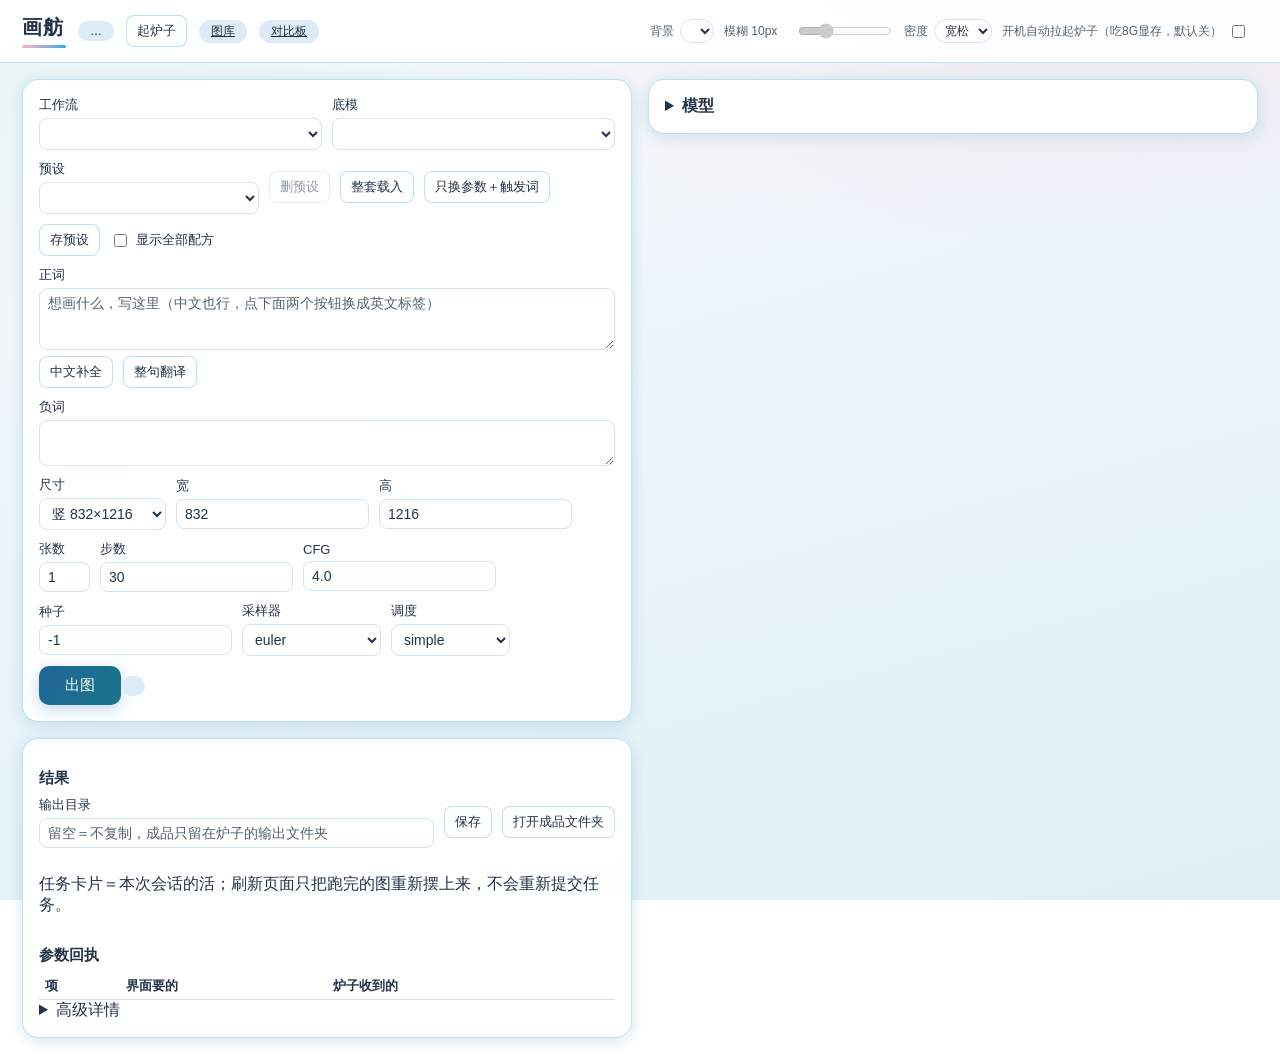
==== static/index.html @ 0f6f1935 "Prepare Huafang public source, docs and demo screenshots" ====
<!doctype html>
<html lang="zh-CN">
<head>
<meta charset="utf-8">
<title>画舫</title>
<meta name="viewport" content="width=device-width, initial-scale=1">
<link rel="stylesheet" href="/static/style.css">
<link rel="icon" href="/static/favicon.ico">
</head>
<body data-density="loose" data-bg-on="0" data-bg-tone="light">
<!-- T007 背景层：图＋遮罩各一层，都压在内容下面（负 z-index），关闭背景＝只剩纯底色主题 -->
<div id="bg-layer" class="bg-layer" aria-hidden="true"></div>
<div id="bg-mask" class="bg-mask" aria-hidden="true"></div>
<header>
  <h1>画舫</h1>
  <span id="comfy-state" class="pill">…</span>
  <!-- T011：起炉子按钮。点了才起，画舫绝不偷偷点（D102）；炉子已经在线时置灰。 -->
  <button id="furnace-btn" class="mini" type="button"
          title="点一下才起，画舫绝不偷偷起；起炉子会吃掉约 8G 显存（和训练抢卡），用完记得关">起炉子</button>
  <span id="gpu-pill" class="pill warn" hidden></span>
  <a id="nav-gallery" class="pill" href="/gallery"
     title="图库：所有出过的图跨会话可查、可筛、可收藏、可评分打标签">图库</a>
  <a id="nav-compare" class="pill" href="/compare"
     title="对比板：以当前参数为基准同 seed 出变体，或从图库挑几张并排看">对比板</a>
  <span class="ui-controls">
    <label class="ui-ctl" title="背景图从 static\bg 文件夹里挑；自己的图丢进那个文件夹，刷新就会出现在这里">背景
      <select id="ui-bg"></select>
    </label>
    <input type="file" id="ui-bg-file" accept="image/*" hidden>
    <label class="ui-ctl" for="ui-blur">
      <span id="ui-blur-value">模糊 10px</span>
      <input type="range" id="ui-blur" min="0" max="40" step="1" value="10" disabled>
    </label>
    <label class="ui-ctl" title="宽松＝大卡片大留白；紧凑＝间距字号各收一档、任务卡片排两列">密度
      <select id="ui-density">
        <option value="loose">宽松</option>
        <option value="compact">紧凑</option>
      </select>
    </label>
    <!-- T011：默认关。勾上＝画舫自己启动时发现炉子没开就点一次（每进程最多一次、失败不重试）。 -->
    <label class="ui-ctl" title="勾上以后，每次画舫自己启动时发现炉子没开，就替你去点一次（只点一次，点不着不重试）；会吃掉约 8G 显存，和训练抢卡。不勾＝炉子永远要你自己起">开机自动拉起炉子（吃8G显存，默认关）
      <input id="comfy-auto" type="checkbox">
    </label>
    <span id="ui-message" class="ui-msg" role="status"></span>
  </span>
</header>
<main>
  <section class="panel">
    <div class="row">
      <label>工作流 <select id="profile"></select></label>
      <label>底模 <select id="unet"></select></label>
    </div>
    <div id="profile-warn" class="warn" role="status" hidden></div>
    <div class="row preset-row">
      <label>预设 <select id="preset"></select></label>
      <button id="delete-preset" class="mini" type="button" disabled title="内置的默认配方不能删">删预设</button>
      <button id="load-full" class="mini" type="button">整套载入</button>
      <button id="load-params" class="mini" type="button">只换参数＋触发词</button>
      <button id="save-preset" class="mini" type="button" title="把当前整套状态存成配方，点击后可命名">存预设</button>
      <label class="check"><input id="show-all" type="checkbox"> 显示全部配方</label>
    </div>
    <div id="save-box" class="row" hidden>
      <label>配方名字 <input id="preset-name" type="text" placeholder="给这支配方起个名字"></label>
      <button id="save-confirm" class="mini" type="button">存</button>
      <button id="save-cancel" class="mini" type="button">取消</button>
    </div>
    <div id="preset-warn" class="warn" hidden></div>
    <div id="loras"></div>
    <div class="row">
      <label>正词<textarea id="positive" rows="3" placeholder="想画什么，写这里（中文也行，点下面两个按钮换成英文标签）"></textarea></label>
    </div>
    <div class="row zh-row">
      <button id="zh-complete" class="mini" type="button" title="把选中的中文（或光标处的中文词）换成英文标签；词表在本地">中文补全</button>
      <button id="zh-translate" class="mini" type="button" title="整句里的中文翻成英文标签；英文 tag 与触发词不动（本机 Ollama，只用 CPU）">整句翻译</button>
      <span id="zh-message" class="zh-msg" role="status"></span>
    </div>
    <div id="zh-pop" class="zh-pop" hidden></div>
    <div class="row">
      <label>负词<textarea id="negative" rows="2"></textarea></label>
    </div>
    <div class="row params">
      <label>尺寸 <select id="size-preset" title="常用宽高一键填入；手改宽或高的数字，这里会自动回到「自定义」"></select></label>
      <label>宽 <input id="width" type="number" value="832"></label>
      <label>高 <input id="height" type="number" value="1216"></label>
      <label>张数 <input id="count" type="number" min="1" max="8" value="1" title="一次出几张（1–8）；填了范围外的数字，提交后会被夹回范围内"></label>
      <label>步数 <input id="steps" type="number" value="30"></label>
      <label>CFG <input id="cfg" type="number" step="0.1" value="4.0"></label>
      <label>种子 <input id="seed" type="number" value="-1" title="-1 = 随机"></label>
      <label>采样器 <select id="sampler_name"></select></label>
      <label>调度 <select id="scheduler"></select></label>
    </div>
    <div id="stage-cards"></div>
    <button id="go">出图</button>
    <span id="status" class="pill"></span>
  </section>
  <details id="models-panel" class="panel">
    <summary>模型</summary>
    <div class="row">
      <button id="refresh-models" class="mini" type="button">重新扫描</button>
      <span id="models-message" class="model-msg" role="status"></span>
    </div>
    <p class="hint">只读扫描：画舫不下载、不移动、不改模型文件。笔的触发词可以人工覆盖，空串＝这支笔明确不用触发词。</p>
    <div id="models-list"></div>
  </details>
  <section class="panel">
    <h2>结果</h2>
    <div class="row output-row">
      <label>输出目录 <input id="output-dir" type="text" placeholder="留空＝不复制，成品只留在炉子的输出文件夹" title="出完图把成品复制一份到这里；重名自动加 _1、_2，绝不覆盖你已有的文件"></label>
      <button id="save-output-dir" class="mini" type="button" title="校验并存进设置；填错会给一句人话，不会写坏设置">保存</button>
      <button id="reveal-output" class="mini" type="button" title="用系统的文件管理器打开成品文件夹（没配输出目录就打开炉子的输出文件夹）">打开成品文件夹</button>
      <span id="output-message" class="zh-msg" role="status"></span>
    </div>
    <div id="jobs-message" class="jobs-msg" role="status"></div>
    <div id="jobs"></div>
    <p class="hint">任务卡片＝本次会话的活；刷新页面只把跑完的图重新摆上来，不会重新提交任务。</p>
    <div id="copy-message" class="jobs-msg warn" role="status" hidden></div>
    <div id="wall"></div>
    <h2>参数回执</h2>
    <table id="receipt">
      <thead><tr><th>项</th><th>界面要的</th><th>炉子收到的</th><th></th></tr></thead>
      <tbody></tbody>
    </table>
    <details id="advanced">
      <summary>高级详情</summary>
      <pre id="raw"></pre>
    </details>
  </section>
</main>
<script>window.HUAFANG_TOKEN = "__HUAFANG_TOKEN__";</script>
<script src="/static/app.js"></script>
</body>
</html>
---- static/style.css ----
/* 画舫样式 · T007 视觉收口（D35 浅色 BA 风／D36 可换背景／D37 密度／D38 轻动效）
   基调：天空蓝＋浅青＋奶油白，樱粉点缀；面板圆角＋磨砂（backdrop-filter，不引库）。
   两条硬规矩：
   ① 状态色语义一个不动——绿＝好、红＝坏、黄＝提醒，只换底色与层级；
   ② 正文／标签／按钮文字对所处底色对比度 ≥4.5:1（WCAG AA）；下面的变量就是照这个挑的，
     每个 tone 都留了一个「实际看起来」的不透明等价色 --panel-solid，验收取色就拿它算。
   既有 ID／class 名一个没改（卡面红线）；新增的只有 .bg-layer/.bg-mask/.ui-controls/.ui-ctl/.ui-msg
   与 @keyframes ba-fade。 */
:root {
  --blue: #3fa9dc;          /* 青蓝只当装饰色，正文和按钮底使用较深的蓝以保证对比 */
  --blue-strong: #2a72b5;   /* 能当文字／按钮底的蓝：白字 5.0:1，浅底上 4.7:1 */
  --sakura: #ffb3c7;
  --cyan: #7ed6f0;
  --bg-blur: 10px;
  --radius: 16px;
  --gap: 10px;
  --pad: 16px;
  --fade: 180ms;            /* 所有装饰动效都 ≤200ms（卡 §4） */
}

/* 浅底色板（默认，也用于浅色背景图） */
body {
  --ink: #22324a;
  --muted: #506270;
  --link: #22639c;
  --ok: #2c6a3b;            /* 6.0:1 */
  --bad: #af3027;
  --warn-ink: #7a5c00;      /* 6.0:1 */
  --line: #d3e4f1;
  --panel: rgba(255, 255, 255, .90);
  --panel-solid: #e6e6e6;   /* .90 白卡叠纯黑的保守底色；背景越亮实际对比越高 */
  --panel-border: rgba(63, 169, 220, .35);
  --card-bg: #ffffff;
  --card-bg-dim: #f4f9fd;
  --field-bg: #ffffff;
  --btn-bg: #f4f9fd;
  --hover-bg: #e2f0fb;
  --pre-bg: #f4f9fd;
  --pill-bg: #dcebf7;   --pill-ink: #22303c;   /* 11.1:1 */
  --ok-bg: #d8f0dd;     --ok-chip-ink: #2c6a3b;   /* 5.4:1 */
  --bad-bg: #f7dcdc;    --bad-chip-ink: #a03028;  /* 5.5:1 */
  --warn-bg: #fdf3d8;   --warn-chip-ink: #7a5c00; /* 5.7:1 */
  --err-bg: #fdeeec;    --err-line: #d9a49f;
  --shadow: 0 0 16px rgba(126, 214, 240, .20), 0 5px 18px rgba(34, 50, 74, .08);
}

/* 深底色板：背景图偏暗时挂上（JS 采 16×16 平均亮度判定），文字整体提亮 */
body[data-bg-tone="dark"] {
  --ink: #eef4fa;           /* 11.4:1 */
  --muted: #b9c8d6;         /* 7.4:1 */
  --link: #9ecdf2;          /* 9.1:1 */
  --ok: #8fe0a8;            /* 8.1:1 */
  --bad: #f0a49b;           /* 6.3:1 */
  --warn-ink: #f0cf7a;      /* 8.4:1 */
  --line: #46586e;
  --panel: rgba(28, 40, 56, .92);
  --panel-solid: #263445;   /* 比实际叠加结果更亮一点＝对比度算出来偏低，保守 */
  --panel-border: rgba(150, 180, 210, .22);
  --card-bg: #1b2634;
  --card-bg-dim: #24303f;
  --field-bg: #1b2634;
  --btn-bg: #2b3b50;
  --hover-bg: #354962;
  --pre-bg: #16202c;
  --pill-bg: #2c3d54;   --pill-ink: #dce8f5;   /* 8.9:1 */
  --ok-bg: #1f3d29;     --ok-chip-ink: #8fe0a8;   /* 7.6:1 */
  --bad-bg: #4a2a28;    --bad-chip-ink: #f0a49b;  /* 6.3:1 */
  --warn-bg: #4a3d18;   --warn-chip-ink: #f0cf7a; /* 7.1:1 */
  --err-bg: #4a2a28;    --err-line: #7a4a45;
  --shadow: 0 6px 22px rgba(6, 12, 22, .45);
}

* { box-sizing: border-box; }
body {
  margin: 0;
  min-height: 100vh;
  font-family: "Segoe UI", "Microsoft YaHei", sans-serif;
  color: var(--ink);
  /* 关闭背景＝纯底色主题：奶油白 → 天空蓝 → 浅青，右上角一点樱粉（纯 CSS，不用图） */
  background:
    radial-gradient(1100px 560px at 84% -10%, rgba(246, 198, 216, .38) 0%, rgba(246, 198, 216, 0) 62%),
    radial-gradient(900px 520px at 4% 2%, rgba(214, 240, 238, .55) 0%, rgba(214, 240, 238, 0) 60%),
    linear-gradient(165deg, #fdf9fb 0%, #eaf4fb 48%, #dff0f4 100%);
  background-attachment: fixed;
  transition: color var(--fade) ease;
}
::placeholder { color: var(--muted); }

/* ---- T007 背景两层：图（模糊）＋自适应遮罩；都在内容下面（负 z-index） ---- */
.bg-layer {
  position: fixed;
  inset: calc(var(--bg-blur) * -2.5);   /* 往外扩一圈：模糊边缘的透明带不会露出来 */
  z-index: -2;
  background-size: cover;
  background-position: center;
  background-repeat: no-repeat;
  filter: blur(var(--bg-blur));
  opacity: 0;
  transition: opacity var(--fade) ease;
}
.bg-mask {
  position: fixed;
  inset: 0;
  z-index: -1;
  opacity: 0;
  transition: opacity var(--fade) ease, background-color var(--fade) ease;
}
body[data-bg-on="1"] .bg-layer,
body[data-bg-on="1"] .bg-mask { opacity: 1; }
/* 浅图 → 白遮罩（把内容面板衬亮、文字压深）；深图 → 深遮罩（面板压暗、文字提亮） */
body[data-bg-on="1"][data-bg-tone="light"] .bg-mask {
  background: linear-gradient(to bottom, rgba(255,255,255,0) 0%, rgba(255,255,255,.20) 50%, rgba(255,255,255,.48) 100%);
}
body[data-bg-on="1"][data-bg-tone="dark"] .bg-mask {
  background: linear-gradient(to bottom, rgba(14,22,36,0) 0%, rgba(14,22,36,.20) 50%, rgba(14,22,36,.50) 100%);
}

header { display: flex; align-items: center; gap: 12px; padding: 14px 22px; flex-wrap: wrap;
  background: var(--panel); border-bottom: 1px solid var(--panel-border); margin-bottom: 16px; }
h1 { font-size: 20px; margin: 0; letter-spacing: .06em; }
h1::after {
  content: "";
  display: block;
  width: 44px;
  height: 3px;
  margin-top: 4px;
  border-radius: 2px;
  background: linear-gradient(90deg, var(--sakura), var(--blue));
}
h2 { font-size: 15px; margin: 14px 0 8px; }
main { display: grid; grid-template-columns: 1fr 1fr; gap: 16px; padding: 0 22px 22px; }
.panel {
  align-self: start;
  background: var(--panel);
  border: 1px solid var(--panel-border);
  border-radius: var(--radius);
  padding: var(--pad);
  backdrop-filter: blur(3px);
  -webkit-backdrop-filter: blur(3px);
  box-shadow: var(--shadow);
  transition: background-color var(--fade) ease, box-shadow var(--fade) ease;
}
.row { display: flex; flex-wrap: wrap; gap: var(--gap); margin-bottom: var(--gap); align-items: center; }
.row > label { flex: 1; min-width: 180px; }
label { display: flex; flex-direction: column; gap: 4px; font-size: 13px; }
.params label { flex: 0 0 auto; min-width: 0; }
input, select, textarea {
  border: 1px solid var(--line);
  border-radius: 8px;
  padding: 6px 8px;
  font-size: 14px;
  font-family: inherit;
  background: var(--field-bg);
  color: var(--ink);
  transition: border-color var(--fade) ease, background-color var(--fade) ease;
}
input:focus-visible, select:focus-visible, textarea:focus-visible {
  outline: 2px solid var(--blue);
  outline-offset: 1px;
}
input.narrow { width: 76px; }
textarea { resize: vertical; }
button#go {
  background: linear-gradient(115deg, #216698, #19758a);
  color: #fff;                /* 白字对 #2a72b5＝5.0:1，两套 tone 都达标 */
  border: 0;
  border-radius: 10px;
  padding: 10px 26px;
  font-size: 15px;
  font-family: inherit;
  cursor: pointer;
  box-shadow: 0 4px 14px rgba(42, 114, 181, .28);
  transition: filter var(--fade) ease, box-shadow var(--fade) ease;
}
button#go:hover { filter: brightness(1.1); box-shadow: 0 6px 18px rgba(42, 114, 181, .34); }
button#go:focus-visible { outline: 2px solid var(--ink); outline-offset: 2px; }
/* 胶囊（炉子状态／出图状态／显卡提示）：自带底色＋自带文字色，两套 tone 都读得清 */
.pill { border-radius: 999px; padding: 3px 12px; font-size: 12px;
        background: var(--pill-bg); color: var(--pill-ink); }
.pill.ok { background: var(--ok-bg); color: var(--ok-chip-ink); }
.pill.bad { background: var(--bad-bg); color: var(--bad-chip-ink); }
/* T006 显卡胶囊：形状沿用 pill，配色照抄 T004 的 .warn 黄／.warn.bad 红 */
.pill.warn { background: var(--warn-bg); color: var(--warn-chip-ink); }
.pill.warn.bad { background: var(--bad-bg); color: var(--bad-chip-ink); }
#wall { display: flex; flex-wrap: wrap; gap: 10px; }
#wall img {
  max-width: 260px;
  border-radius: 10px;
  border: 1px solid var(--panel-border);
  box-shadow: 0 3px 12px rgba(20, 40, 60, .18);
  animation: ba-fade 200ms ease-out;
}
table { width: 100%; border-collapse: collapse; font-size: 13px; }
td, th { border-bottom: 1px solid var(--line); padding: 4px 6px; text-align: left; }
.ok { color: var(--ok); }
.bad { color: var(--bad); }
details pre {
  background: var(--pre-bg);
  color: var(--ink);
  padding: 8px;
  border-radius: 8px;
  max-height: 220px;
  overflow: auto;
  font-size: 12px;
}
details summary { cursor: pointer; }
/* 面板展开渐入（卡 §4）：display 从 none 变回来时动画会重新跑一遍 */
details[open] > *:not(summary) { animation: ba-fade var(--fade) ease-out; }

/* T002 预设行 */
[hidden] { display: none !important; }
button.mini {
  border: 1px solid var(--panel-border);
  background: var(--field-bg);
  color: var(--ink);
  border-radius: 8px;
  padding: 6px 10px;
  font-size: 13px;
  font-family: inherit;
  cursor: pointer;
  transition: background-color var(--fade) ease, filter var(--fade) ease;
}
button.mini:hover { background: var(--hover-bg); filter: brightness(1.03); }
button.mini:focus-visible { outline: 2px solid var(--blue); outline-offset: 1px; }
.preset-row > label { flex: 0 1 220px; min-width: 160px; }
.preset-row label.check {
  flex-direction: row;
  align-items: center;
  gap: 6px;
  flex: 0 0 auto;
  min-width: 0;
}
#preset option.unusable { color: var(--muted); }
.warn {
  font-size: 13px;
  margin: 0 0 8px;
  padding: 6px 10px;
  border-radius: 8px;
  background: var(--warn-bg);
  color: var(--warn-chip-ink);
  animation: ba-fade var(--fade) ease-out;
}
.warn.ok { background: var(--ok-bg); color: var(--ok-chip-ink); }
.warn.bad { background: var(--bad-bg); color: var(--bad-chip-ink); }
#save-box { animation: ba-fade var(--fade) ease-out; }
#save-box input[type="text"] { min-width: 200px; }
/* T003 模型中心：面板默认收起，长文件名要能看全 */
#models-panel summary { cursor: pointer; font-weight: 600; }
#models-panel .hint { font-size: 12px; color: var(--muted); margin: 6px 0 10px; }
#models-list { max-height: 62vh; overflow: auto; }
#models-list h3 { font-size: 13px; margin: 12px 0 2px; color: var(--ink); }
.model-row {
  display: flex;
  gap: 8px;
  flex-wrap: wrap;
  align-items: center;
  padding: 8px 0;
  border-bottom: 1px solid var(--line);
  font-size: 13px;
}
.model-name { flex: 1 1 240px; overflow-wrap: anywhere; }
.model-size { flex: 0 0 auto; color: var(--muted); font-variant-numeric: tabular-nums; }
.model-source { flex: 0 0 auto; }
.model-effective { flex: 0 1 200px; overflow-wrap: anywhere; }
.model-effective.none { color: var(--muted); }
.model-row input { flex: 1 1 160px; min-width: 100px; }
.model-msg { font-size: 13px; }
.model-msg.ok { color: var(--ok); }
.model-msg.bad { color: var(--bad); }
button:disabled { opacity: .5; cursor: not-allowed; }

/* T004 中文辅助：按钮次要、提示不抢眼，候选列表自己滚，别把「出图」挤下去 */
.zh-row { margin-top: -4px; }
.zh-msg { font-size: 13px; color: var(--muted); flex: 1 1 200px; }
.zh-msg.ok { color: var(--ok); }
.zh-msg.bad { color: var(--bad); }
.zh-msg.warn { color: var(--warn-ink); }
.zh-pop {
  display: flex;
  flex-wrap: wrap;
  gap: 6px;
  max-height: 180px;
  overflow: auto;
  padding: 8px;
  margin-bottom: 10px;
  border: 1px solid var(--line);
  border-radius: 10px;
  background: var(--card-bg-dim);
  animation: ba-fade 160ms ease-out;
}
.zh-item {
  display: flex;
  gap: 6px;
  align-items: baseline;
  border: 1px solid var(--line);
  background: var(--card-bg);
  color: var(--ink);
  border-radius: 8px;
  padding: 4px 8px;
  font-size: 13px;
  font-family: inherit;
  cursor: pointer;
  transition: background-color var(--fade) ease;
}
.zh-item:hover { background: var(--hover-bg); }
.zh-item-zh { color: var(--ink); }
.zh-item-en { color: var(--link); font-family: Consolas, monospace; }

/* T005 任务卡片：状态一眼分得开，卡片自己排，结果墙还在老地方 */
.jobs-msg { font-size: 13px; color: var(--muted); margin: 2px 0 8px; }
.jobs-msg.bad { color: var(--bad); }
.jobs-msg.warn { color: var(--warn-ink); }
#jobs {
  display: flex;
  flex-wrap: wrap;
  gap: 8px;
  margin-bottom: 10px;
}
#jobs:empty { display: none; }
.job-card {
  flex: 0 1 260px;
  border: 1px solid var(--line);
  border-radius: 10px;
  background: var(--card-bg);
  padding: 8px;
  font-size: 13px;
  cursor: pointer;
  animation: ba-fade var(--fade) ease-out;   /* 卡片出现 fade（卡 §4）；只动 opacity，不动位置 */
  transition: background-color var(--fade) ease, border-color var(--fade) ease;
}
.job-card:hover { background: var(--hover-bg); }
.job-card:focus-visible { outline: 2px solid var(--blue); }
.job-card.queued { border-color: var(--line); background: var(--card-bg-dim); color: var(--muted); }
.job-card.running { border-color: var(--blue); }
.job-card.error { border-color: var(--err-line); background: var(--err-bg); color: var(--bad-chip-ink); }
.job-card.selected { outline: 2px solid var(--blue); }
.job-state { font-weight: 600; }
.job-sum { color: var(--muted); font-size: 12px; margin-top: 2px; overflow-wrap: anywhere; }
.job-card img.thumb {
  max-width: 96px;
  max-height: 96px;
  margin: 6px 6px 0 0;
  border: 1px solid var(--line);
  border-radius: 6px;
  vertical-align: top;
}
.spin {
  display: inline-block;
  width: 11px;
  height: 11px;
  margin-right: 5px;
  border: 2px solid var(--line);
  border-top-color: var(--blue);
  border-radius: 50%;
  vertical-align: -1px;
  animation: jobspin .9s linear infinite;
}
@keyframes jobspin { to { transform: rotate(360deg); } }
#wall img.bad { outline: 2px solid var(--err-line); }

/* T008 尺寸下拉：文案（竖 1024×1536）比数字框长，给个最小宽度免得挤窄看不清 */
#size-preset { min-width: 122px; }

/* T010 输出目录：路径比一般输入长；复制失败的黄字挂在卡片里，别抢眼也别藏 */
.output-row > label { flex: 1 1 320px; }
.output-row input[type="text"] { min-width: 240px; }
.job-copy { color: var(--warn-ink); font-size: 12px; margin-top: 4px; overflow-wrap: anywhere; }

/* ---- T007 顶栏那两个小开关（背景／密度）＋一句反馈 ---- */
.ui-controls { margin-left: auto; display: flex; align-items: center; gap: 10px; flex-wrap: wrap; }
.ui-ctl {
  flex-direction: row;
  align-items: center;
  gap: 6px;
  font-size: 12px;
  color: var(--muted);
}
.ui-ctl select { font-size: 12px; padding: 3px 6px; border-radius: 999px; }
.ui-ctl #ui-blur { width: 94px; padding: 0; accent-color: var(--blue-strong); }
#ui-blur-value { min-width: 66px; font-variant-numeric: tabular-nums; }
.ui-msg { font-size: 12px; color: var(--muted); max-width: 320px; }
.ui-msg.ok { color: var(--ok); }
.ui-msg.bad { color: var(--bad); }

/* ---- B 卡 §4 段卡：多段工作流的段2+ 各一张；单段＝一张都不画，界面与 A 阶段逐字相同 ---- */
.stage-bar { align-items: baseline; }
.stage-bar .hint { font-size: 12px; color: var(--muted); flex: 1 1 220px; }
.stage-msg { font-size: 12px; color: var(--ok); }
.stage-card {
  border: 1px solid var(--line);
  border-left: 3px solid var(--blue);
  border-radius: 10px;
  background: var(--card-bg-dim);
  padding: 8px 10px;
  margin-bottom: var(--gap);
  animation: ba-fade var(--fade) ease-out;   /* 与 .job-card 同款：只 fade，不动位置 */
}
.stage-card h3 { font-size: 13px; margin: 0 0 6px; color: var(--ink); }
.stage-card .row { margin-bottom: 0; }
.stage-card .warn { margin: 0 0 6px; }
.stage-tag { font-size: 11px; padding: 2px 8px; }

/* 轻动效：只做锦上添花，每处 ≤200ms（卡 §4） */
@keyframes ba-fade { from { opacity: 0; } to { opacity: 1; } }

/* ---- T007 密度（D37）：compact＝间距／字号各收一档，任务卡片排两列 ---- */
body[data-density="compact"] { --pad: 10px; --gap: 6px; }
body[data-density="compact"] header { padding: 8px 16px; gap: 8px; }
body[data-density="compact"] main { gap: 10px; padding: 0 16px 16px; }
body[data-density="compact"] h1 { font-size: 18px; }
body[data-density="compact"] h2 { font-size: 14px; margin: 8px 0 4px; }
body[data-density="compact"] label { font-size: 12px; gap: 2px; }
body[data-density="compact"] input,
body[data-density="compact"] select,
body[data-density="compact"] textarea { font-size: 13px; padding: 4px 6px; }
body[data-density="compact"] button.mini { font-size: 12px; padding: 4px 8px; }
body[data-density="compact"] button#go { font-size: 14px; padding: 7px 20px; }
body[data-density="compact"] table { font-size: 12px; }
body[data-density="compact"] td,
body[data-density="compact"] th { padding: 2px 5px; }
body[data-density="compact"] #jobs { display: grid; grid-template-columns: repeat(2, minmax(0, 1fr)); }
body[data-density="compact"] .job-card { flex: none; width: auto; }
body[data-density="compact"] #wall img { max-width: 180px; }
body[data-density="compact"] #models-list { max-height: 52vh; }
body[data-density="compact"] .stage-card { padding: 6px 8px; }
body[data-density="compact"] .stage-card h3 { font-size: 12px; margin-bottom: 4px; }

/* 系统要求少动效：装饰性 transition/animation 全关，状态照旧靠文字（「出图中」等）说话 */
@media (prefers-reduced-motion: reduce) {
  *, *::before, *::after {
    transition-duration: 1ms !important;
    animation-duration: 1ms !important;
    animation-iteration-count: 1 !important;
  }
  /* 卡 §4 明说 .spin 转圈可保留：留着它，但「出图中」三个字才是真状态指示 */
  .spin { animation: jobspin .9s linear infinite !important; }
}
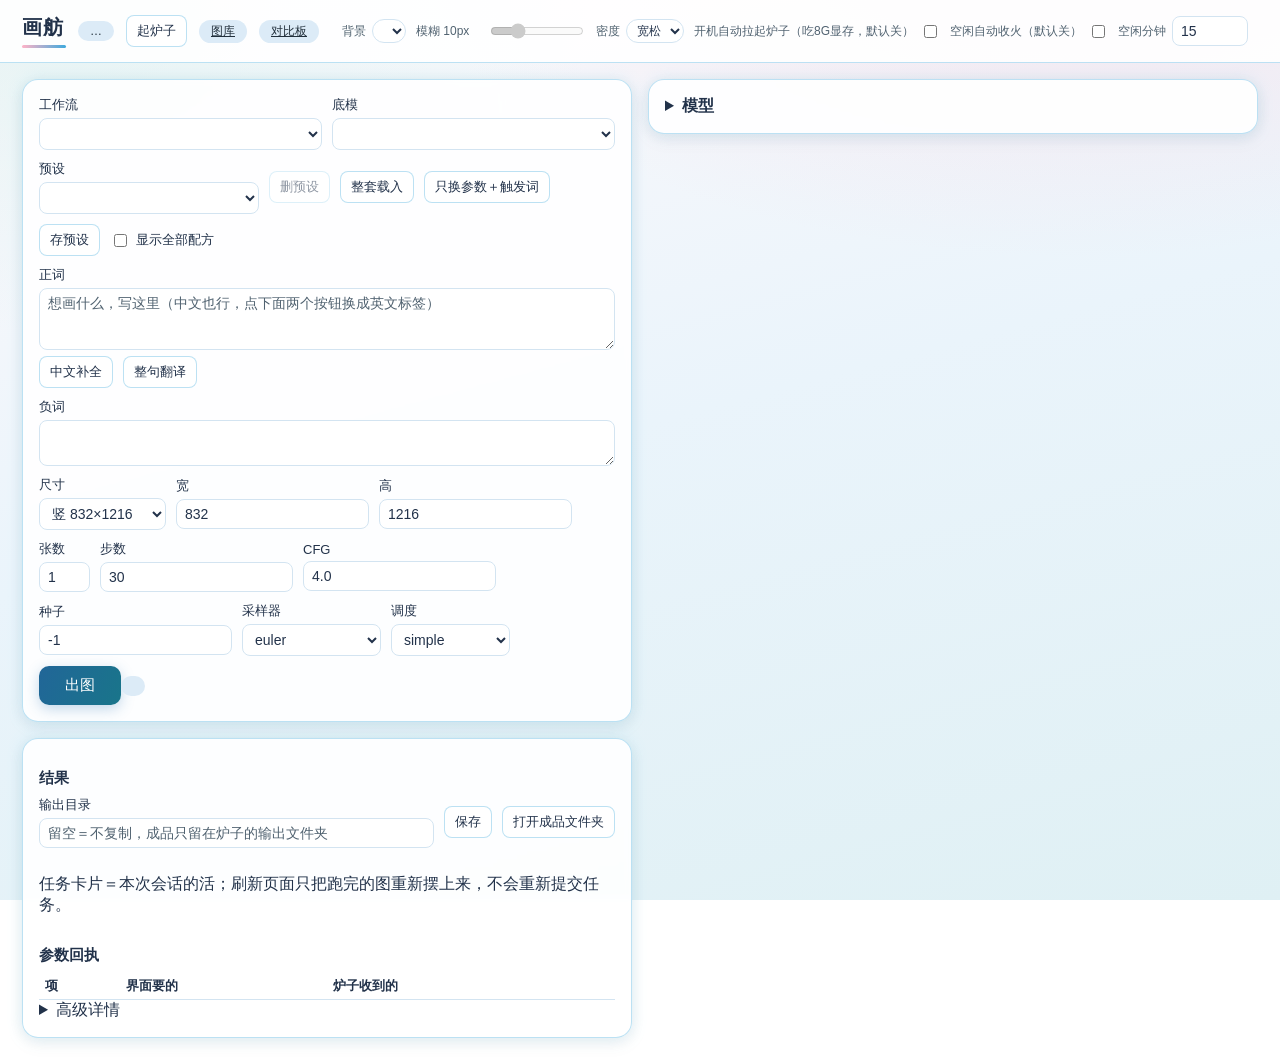
==== commit 5ce33b2b: "Add idle GPU unload when the studio has been idle" ====
--- a/static/index.html
+++ b/static/index.html
@@ -40,6 +40,12 @@
     <!-- T011：默认关。勾上＝画舫自己启动时发现炉子没开就点一次（每进程最多一次、失败不重试）。 -->
     <label class="ui-ctl" title="勾上以后，每次画舫自己启动时发现炉子没开，就替你去点一次（只点一次，点不着不重试）；会吃掉约 8G 显存，和训练抢卡。不勾＝炉子永远要你自己起">开机自动拉起炉子（吃8G显存，默认关）
       <input id="comfy-auto" type="checkbox">
+    </label>
+    <label class="ui-ctl" title="空闲且没有排队任务时卸载模型、释放显存；下次出图会自动装回模型">空闲自动收火（默认关）
+      <input id="comfy-auto-free" type="checkbox">
+    </label>
+    <label class="ui-ctl" for="comfy-idle-minutes">空闲分钟
+      <input id="comfy-idle-minutes" class="narrow" type="number" min="5" max="120" step="1" value="15">
     </label>
     <span id="ui-message" class="ui-msg" role="status"></span>
   </span>
